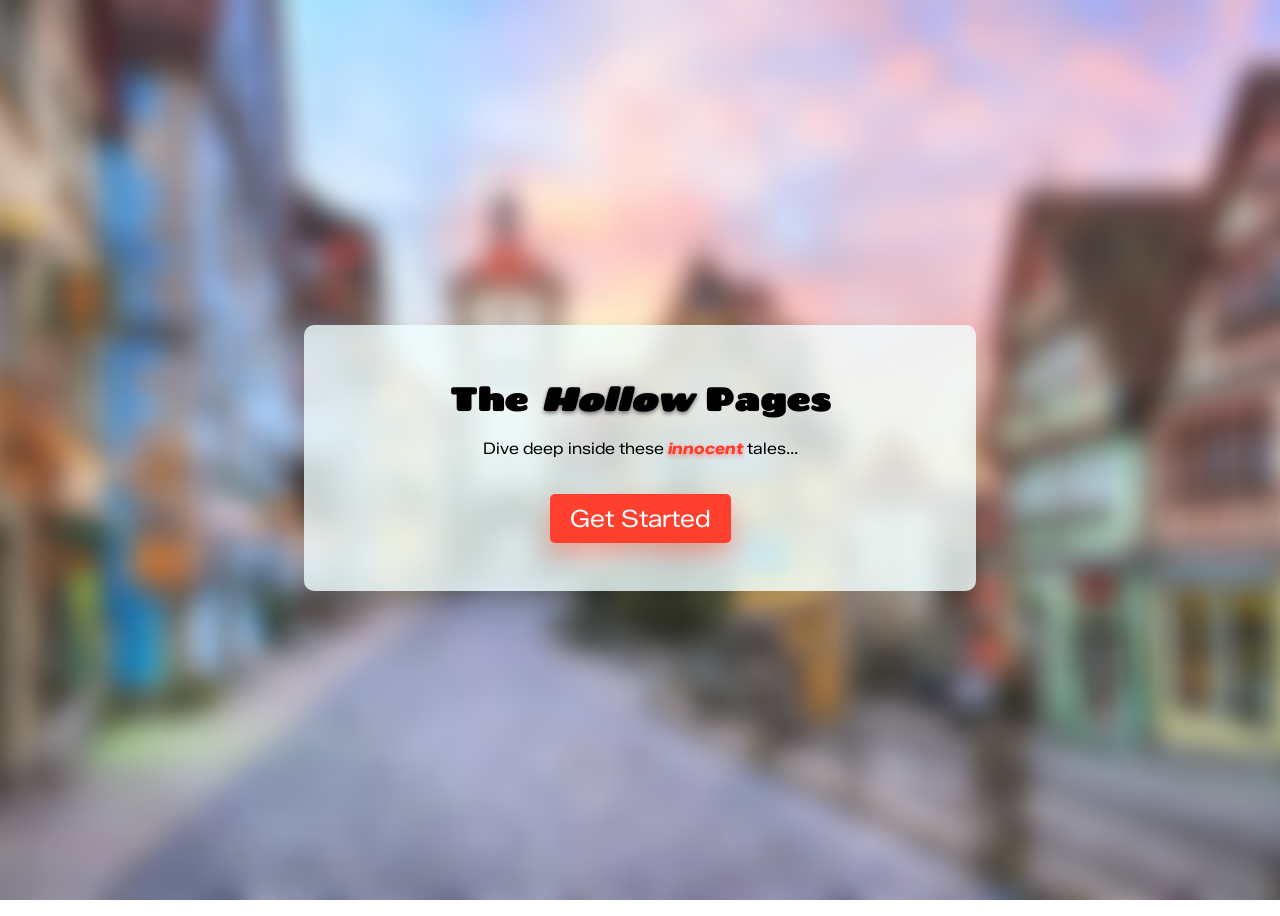
==== index.html @ 2abec1e9 "init" ====
<!DOCTYPE HTML>
<html>
<head>
    <meta charset="utf-8">
    <title>The Hollow Pages</title>
    <link rel="stylesheet" href="index-style.css">
    <link rel="icon" type="image/x-icon" href="#">
</head>
<body>
    <img src="img/town-street-blurred.png" class="background-image" alt="Background image">
    <main class="main">
        <div class="get-started-container">
            <h1>The <span id="hollow">Hollow</span> Pages</h1>
            <p>Dive deep inside these <span id="innocent-text">innocent</span> tales...</p>
            <p><a id="get-started-button"href="home.html">Get Started</a></p>
        </div>
    </main>
</body>
</html>
---- index-style.css ----
@import url('https://fonts.googleapis.com/css2?family=Chango&family=Schoolbell&family=Zalando+Sans+SemiExpanded:ital,wght@0,200..900;1,200..900&display=swap');

.background-container {
    position: relative;
    height: 100vh;
    width: 100%;
    overflow: hidden;
    background-color: rgb(254, 255, 240);
}

.background-image {
    position: absolute;
    top: 0;
    left: 0;
    width: 100%;
    height: 100%;
    object-fit: cover;
    z-index: -1;
}

.get-started-container {
    position: relative;
    z-index: 1;
    text-align: center;
    justify-content: center;
    max-width: 640px;
    width: 100%;
    padding-top: 300px;
    padding: 32px 16px;
    background-color: rgba(240, 255, 255, 0.773);
    border-radius: 10px;
    box-shadow: 0 12px 24px rgba(0, 0, 0, 0.2);
}

.main {
    display: flex;
    justify-content: center;
    align-items: center;
    height: 100vh;
}

#hollow {
    font-weight: bold;
    font-style: italic;
    font-family: 'Chango', 'Zalando Sans SemiExpanded', Arial, sans-serif;
    text-shadow: 0 2px 4px rgba(0, 0, 0, 0.5);
}

#innocent-text {
    color: rgb(254, 59, 41);
    font-weight: bold;
    font-style: italic;
    font-family: 'Schoolbell', 'Zalando Sans SemiExpanded', Arial, sans-serif;
    text-shadow: 0 2px 4px rgba(254, 59, 41, 0.5);
}

#get-started-button {
    display: inline-block;
    margin-top: 20px;
    padding: 10px 20px;
    background-color: #ff402e;
    color: white;
    font-family: 'Schoolbell', 'Zalando Sans SemiExpanded', Arial, sans-serif;
    font-size: 24px;
    border-radius: 5px;
    cursor: pointer;
    text-decoration: none;
    box-shadow: 0 12px 24px rgba(255, 64, 46, 0.4);
}

h1 {
    font-family: 'Chango', sans-serif;
}

h2 {
    font-family: 'Schoolbell', Calibri, sans-serif;
}

p {
    font-family: 'Zalando Sans SemiExpanded', Calibri, sans-serif;
}
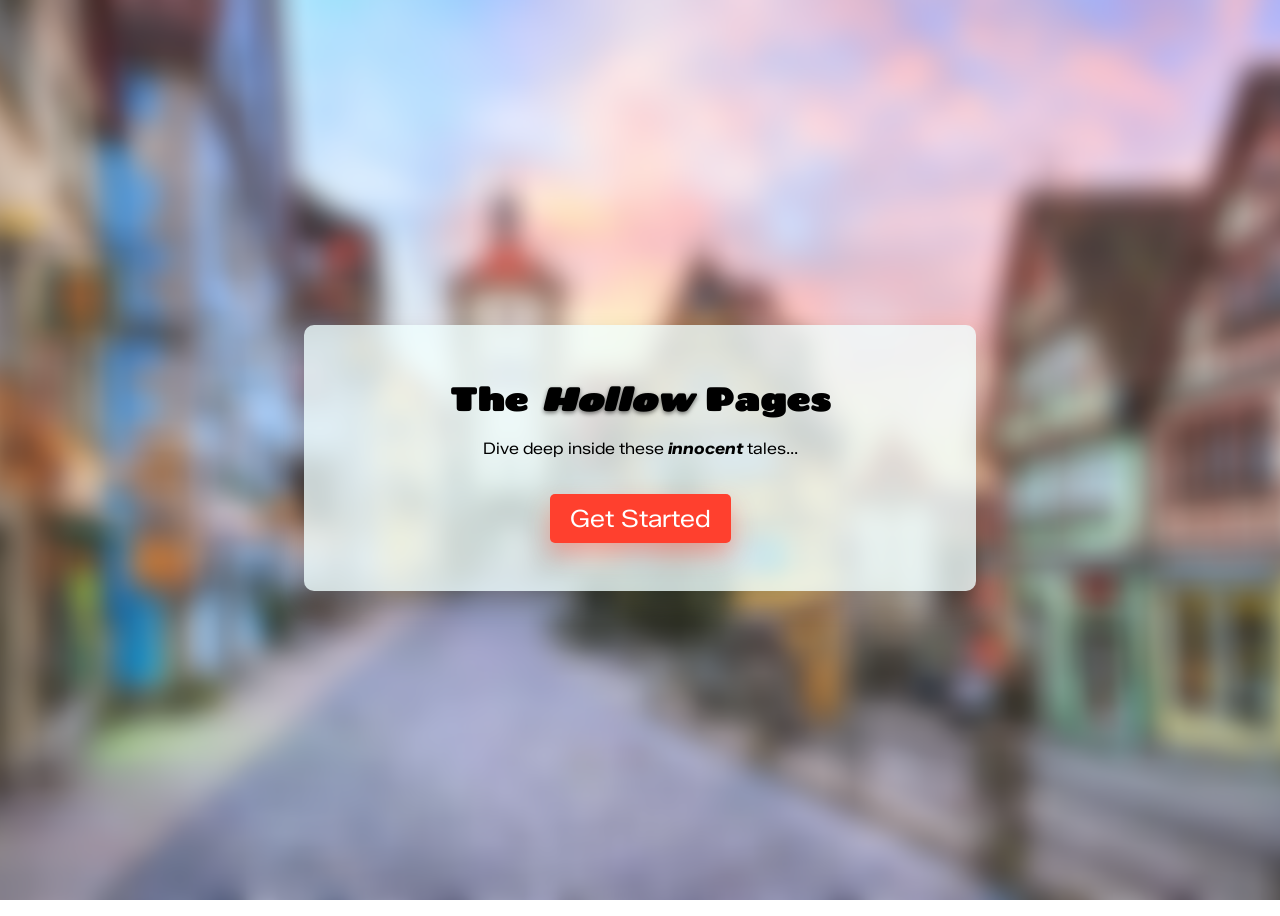
==== commit 31facad1: "Home Page Menu" ====
--- a/index.html
+++ b/index.html
@@ -4,15 +4,15 @@
     <meta charset="utf-8">
     <title>The Hollow Pages</title>
     <link rel="stylesheet" href="index-style.css">
-    <link rel="icon" type="image/x-icon" href="#">
+    <link rel="icon" type="image/x-icon" href="img/logo-icon.png">
 </head>
 <body>
     <img src="img/town-street-blurred.png" class="background-image" alt="Background image">
     <main class="main">
         <div class="get-started-container">
-            <h1>The <span id="hollow">Hollow</span> Pages</h1>
+            <h1 id="title">The <span id="hollow">Hollow</span> Pages</h1>
             <p>Dive deep inside these <span id="innocent-text">innocent</span> tales...</p>
-            <p><a id="get-started-button"href="home.html">Get Started</a></p>
+            <p><a class="get-started-button" href="home/index.html">Get Started</a></p>
         </div>
     </main>
 </body>
--- a/index-style.css
+++ b/index-style.css
@@ -47,14 +47,19 @@
 }
 
 #innocent-text {
-    color: rgb(254, 59, 41);
+    font-family: 'Schoolbell', 'Zalando Sans SemiExpanded', Arial, sans-serif;
     font-weight: bold;
     font-style: italic;
-    font-family: 'Schoolbell', 'Zalando Sans SemiExpanded', Arial, sans-serif;
-    text-shadow: 0 2px 4px rgba(254, 59, 41, 0.5);
+    transition: text-shadow 0.5s ease, color 0.5s ease;
 }
 
-#get-started-button {
+#innocent-text:hover,
+#innocent-text:focus-visible {
+    text-shadow: 0 2px 4px rgba(254, 59, 41, 0.5);
+    color: rgb(254, 59, 41);
+}
+
+.get-started-button {
     display: inline-block;
     margin-top: 20px;
     padding: 10px 20px;
@@ -66,6 +71,22 @@
     cursor: pointer;
     text-decoration: none;
     box-shadow: 0 12px 24px rgba(255, 64, 46, 0.4);
+    transition: transform 0.2s ease, box-shadow 0.2s ease;
+}
+
+.get-started-button:hover,
+.get-started-button:focus-visible {
+    transform: translateY(-2px);
+    box-shadow: 0 16px 32px rgba(255, 64, 46, 0.6);
+}
+
+#title {
+    transition: transform 0.2s ease, text-shadow 0.2s ease;
+}
+
+#title:hover,
+#title:focus-visible {
+    transform: translateY(-2px);
 }
 
 h1 {
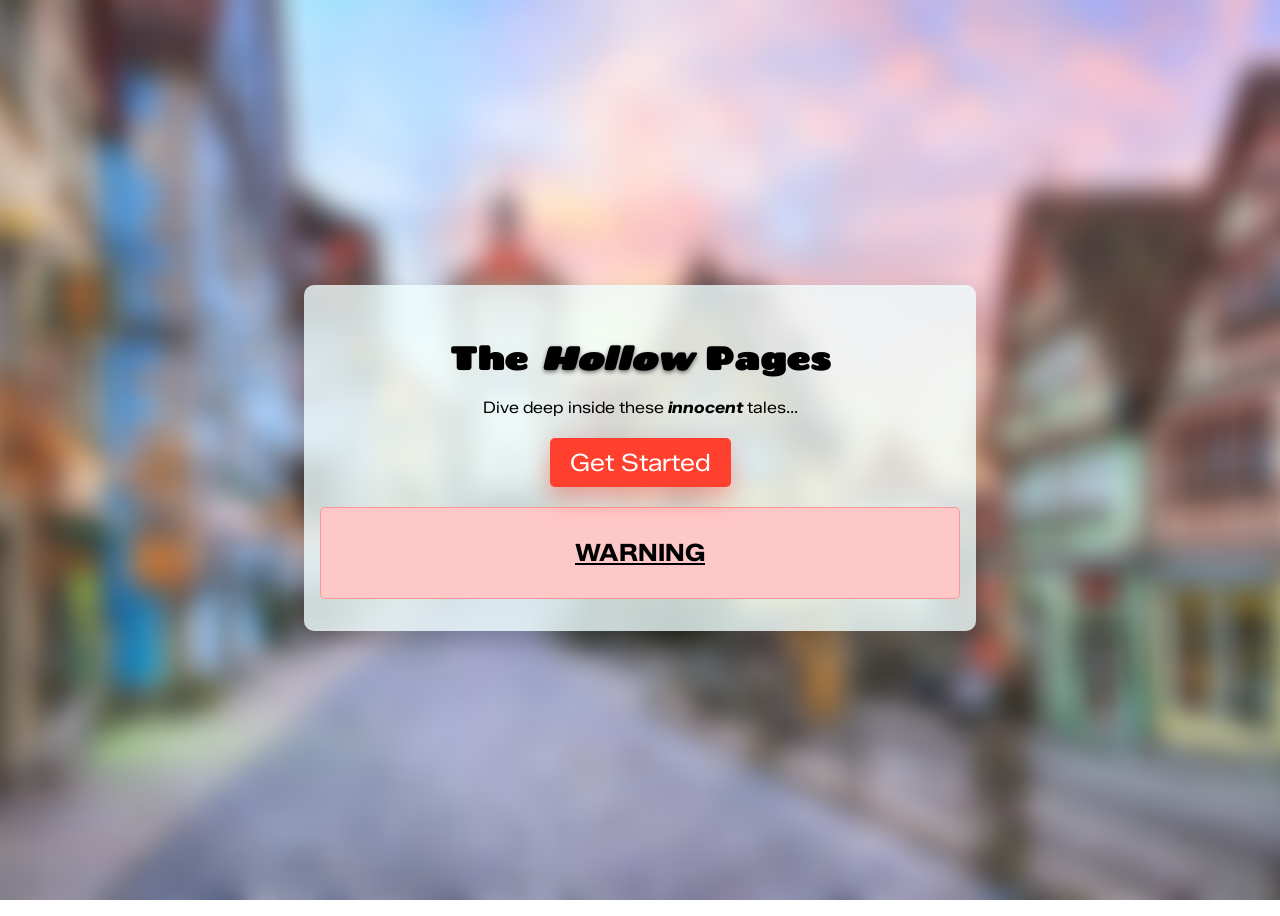
==== commit 032b3ee4: "Polish" ====
--- a/index.html
+++ b/index.html
@@ -2,8 +2,9 @@
 <html>
 <head>
     <meta charset="utf-8">
+    <meta name="viewport" content="width=device-width, initial-scale=1.0">
     <title>The Hollow Pages</title>
-    <link rel="stylesheet" href="index-style.css">
+    <link rel="stylesheet" href="style.css">
     <link rel="icon" type="image/x-icon" href="img/logo-icon.png">
 </head>
 <body>
@@ -13,6 +14,10 @@
             <h1 id="title">The <span id="hollow">Hollow</span> Pages</h1>
             <p>Dive deep inside these <span id="innocent-text">innocent</span> tales...</p>
             <p><a class="get-started-button" href="home/index.html">Get Started</a></p>
+            <div class="warning-container">
+                <h2 style="font-family: 'Zalando Sans SemiExpanded', sans-serif; text-decoration: underline;">WARNING</h2>
+                <p id="warning-text"><br> Some viewers might find the following content disturbing. <br> Viewer discretion is advised.</p>
+            </div>
         </div>
     </main>
 </body>
--- a/style.css
+++ b/style.css
@@ -0,0 +1,117 @@
+@import url('https://fonts.googleapis.com/css2?family=Chango&family=Schoolbell&family=Zalando+Sans+SemiExpanded:ital,wght@0,200..900;1,200..900&display=swap');
+
+.background-container {
+    position: relative;
+    height: 100vh;
+    width: 100%;
+    overflow: hidden;
+    background-color: rgb(254, 255, 240);
+}
+
+.background-image {
+    position: absolute;
+    top: 0;
+    left: 0;
+    width: 100%;
+    height: 100%;
+    object-fit: cover;
+    z-index: -1;
+}
+
+.get-started-container {
+    position: relative;
+    z-index: 1;
+    text-align: center;
+    justify-content: center;
+    max-width: 640px;
+    width: 100%;
+    padding-top: 300px;
+    padding: 32px 16px;
+    background-color: rgba(240, 255, 255, 0.773);
+    border-radius: 10px;
+    box-shadow: 0 12px 24px rgba(0, 0, 0, 0.2);
+}
+
+.main {
+    display: flex;
+    justify-content: center;
+    align-items: center;
+    height: 100vh;
+}
+
+#hollow {
+    font-weight: bold;
+    font-style: italic;
+    font-family: 'Chango', 'Zalando Sans SemiExpanded', Arial, sans-serif;
+    text-shadow: 0 2px 4px rgba(0, 0, 0, 0.5);
+}
+
+#innocent-text {
+    font-family: 'Schoolbell', 'Zalando Sans SemiExpanded', Arial, sans-serif;
+    font-weight: bold;
+    font-style: italic;
+    transition: text-shadow 0.5s ease, color 0.5s ease;
+}
+
+#innocent-text:hover,
+#innocent-text:focus-visible {
+    text-shadow: 0 2px 4px rgba(254, 59, 41, 0.5);
+    color: rgb(254, 59, 41);
+}
+
+.get-started-button {
+    display: inline-block;
+    margin-top: 5px;
+    padding: 10px 20px;
+    background-color: #ff402e;
+    color: white;
+    font-family: 'Schoolbell', 'Zalando Sans SemiExpanded', Arial, sans-serif;
+    font-size: 24px;
+    border-radius: 5px;
+    text-decoration: none;
+    box-shadow: 0 12px 24px rgba(255, 64, 46, 0.4);
+    transition: transform 0.5s ease, box-shadow 0.5s ease;
+}
+
+.get-started-button:hover,
+.get-started-button:focus-visible {
+    transform: translateY(-2px);
+    box-shadow: 0 16px 32px rgba(255, 64, 46, 0.6);
+}
+
+#title {
+    transition: transform 0.2s ease, text-shadow 0.2s ease;
+}
+
+#title:hover,
+#title:focus-visible {
+    transform: translateY(-2px);
+}
+
+.warning-container {
+    margin-top: 20px;
+    padding: 10px;
+    background-color: rgb(255, 200, 200);
+    border: 1px solid rgb(255, 150, 150);
+    border-radius: 5px;
+    height: 70px;
+    overflow: hidden;
+    transition: height 0.5s ease;
+}
+
+.warning-container:hover,
+.warning-container:focus-within {
+    height: 150px;
+}
+
+h1 {
+    font-family: 'Chango', sans-serif;
+}
+
+h2 {
+    font-family: 'Schoolbell', Calibri, sans-serif;
+}
+
+p {
+    font-family: 'Zalando Sans SemiExpanded', Calibri, sans-serif;
+}
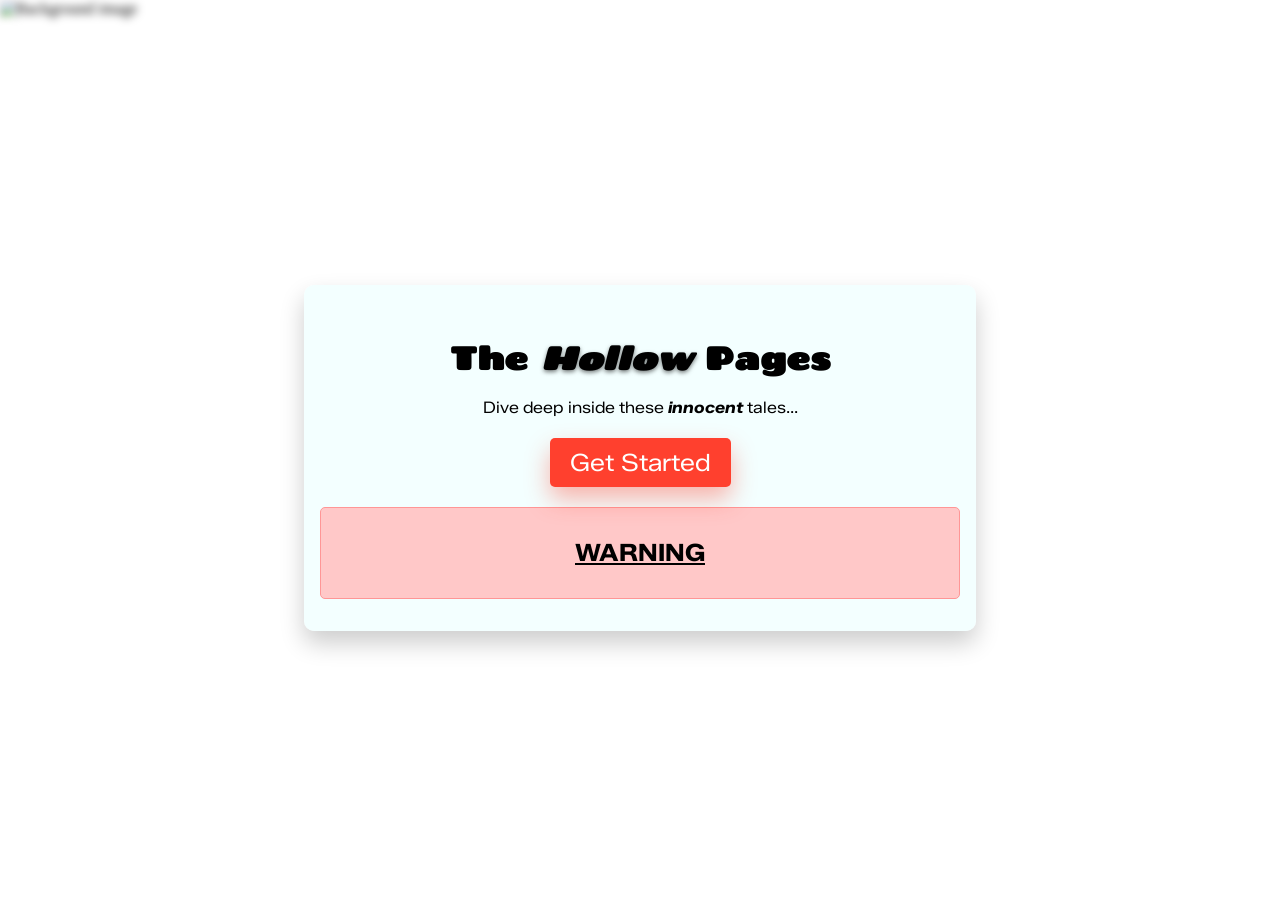
==== commit 6b35098b: "Updated home page" ====
--- a/index.html
+++ b/index.html
@@ -8,7 +8,7 @@
     <link rel="icon" type="image/x-icon" href="img/logo-icon.png">
 </head>
 <body>
-    <img src="img/town-street-blurred.png" class="background-image" alt="Background image">
+    <img src="img/woods1.jpg" class="background-image" alt="Background image">
     <main class="main">
         <div class="get-started-container">
             <h1 id="title">The <span id="hollow">Hollow</span> Pages</h1>
--- a/style.css
+++ b/style.css
@@ -16,6 +16,7 @@
     height: 100%;
     object-fit: cover;
     z-index: -1;
+    filter: blur(4px);
 }
 
 .get-started-container {
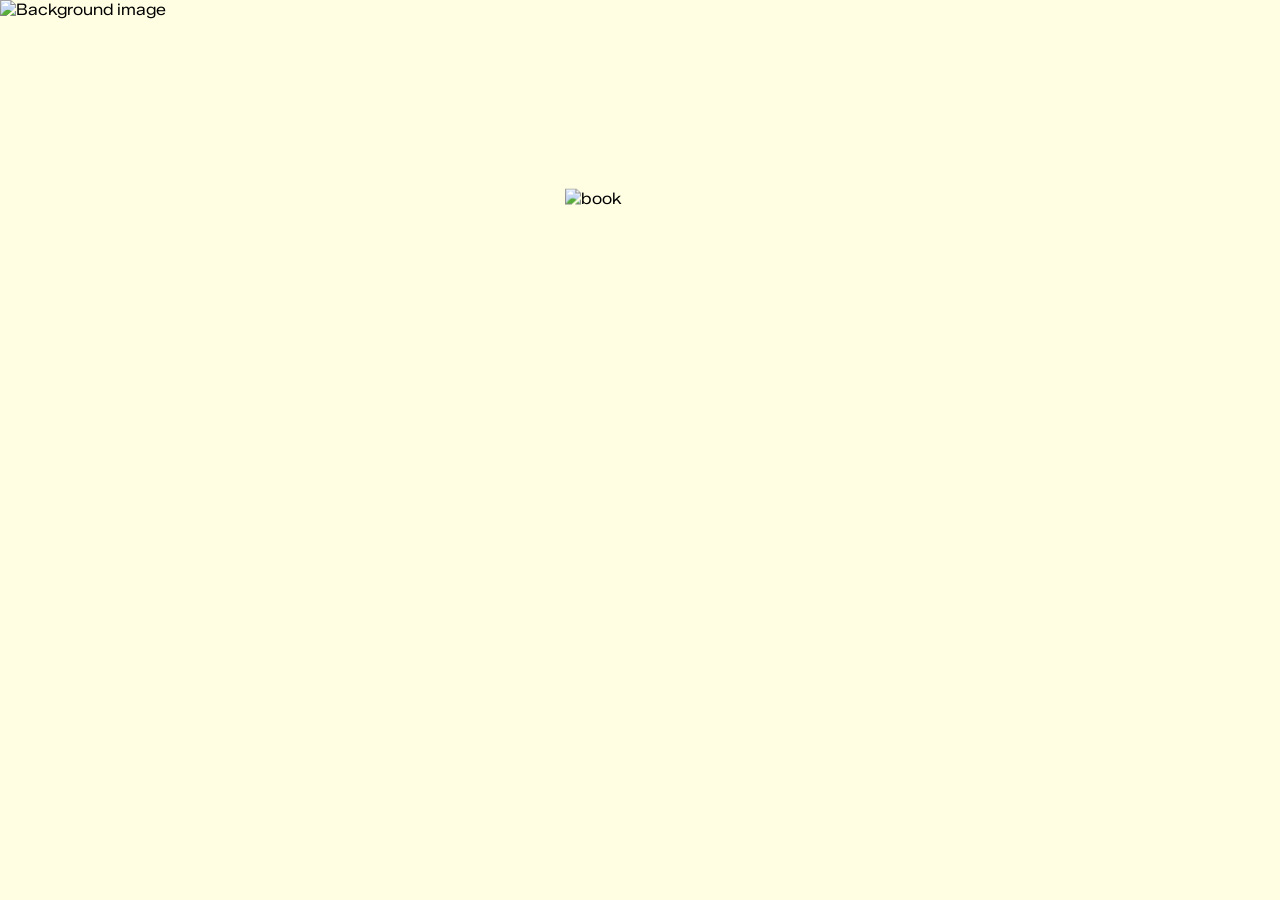
==== commit 16b13afe: "Landing Page Polishing" ====
--- a/index.html
+++ b/index.html
@@ -5,20 +5,32 @@
     <meta name="viewport" content="width=device-width, initial-scale=1.0">
     <title>The Hollow Pages</title>
     <link rel="stylesheet" href="style.css">
-    <link rel="icon" type="image/x-icon" href="img/logo-icon.png">
+    <link rel="icon" type="image/x-icon" href="assets/logo-icon.png">
 </head>
 <body>
-    <img src="img/woods1.jpg" class="background-image" alt="Background image">
-    <main class="main">
-        <div class="get-started-container">
-            <h1 id="title">The <span id="hollow">Hollow</span> Pages</h1>
-            <p>Dive deep inside these <span id="innocent-text">innocent</span> tales...</p>
-            <p><a class="get-started-button" href="home/index.html">Get Started</a></p>
-            <div class="warning-container">
-                <h2 style="font-family: 'Zalando Sans SemiExpanded', sans-serif; text-decoration: underline;">WARNING</h2>
-                <p id="warning-text"><br> Some viewers might find the following content disturbing. <br> Viewer discretion is advised.</p>
+    <img src="assets/landing-page.gif" class="background-image" alt="Background image">
+    <main>
+        <div class="glowing-book" id="glowing-book">
+            <img src="assets/glowing-book.png" alt="book">
+        </div>
+        <div class="open-book" id="open-book">
+            <p style="font-family: 'Schoolbell', sans-serif; color: white; margin: 0 0 1.5rem 0; font-size: 1rem; opacity: 0.5;">hover around...</p>
+            <div class="inner-panel">
+                <table width="100%" height="100%" style="border-collapse: collapse;">
+                    <tr>
+                        <td>
+                            Beneath the familiar rhythms of childhood stories lie forgotten warnings, hidden truths, and unsettling histories that many have overlooked as generations passed, inviting readers to <span>enter</span> deeper into meanings long buried beneath comforting words.
+                        </td>
+                        <td width="1%" bgcolor="#777" style="padding: 0;"></td>
+                        <td>
+                            Stories once told for comfort often carried messages shaped by fear, caution, and survival, and through <span>the Hollow Pages</span> these darker interpretations are preserved, examined, and uncovered to reveal the shadows concealed behind timeless tales.
+                        </td>
+                    </tr>
+                </table>
             </div>
         </div>
+        <div id="fade-overlay"></div>
     </main>
+    <script src="script.js" type="text/javascript"></script>
 </body>
 </html>
--- a/style.css
+++ b/style.css
@@ -1,4 +1,10 @@
 @import url('https://fonts.googleapis.com/css2?family=Chango&family=Schoolbell&family=Zalando+Sans+SemiExpanded:ital,wght@0,200..900;1,200..900&display=swap');
+
+body {
+    background-color: #fffee3;
+    font-family: 'Zalando Sans SemiExpanded', sans-serif;
+    margin: 0;
+}
 
 .background-container {
     position: relative;
@@ -16,103 +22,107 @@
     height: 100%;
     object-fit: cover;
     z-index: -1;
-    filter: blur(4px);
 }
 
-.get-started-container {
-    position: relative;
-    z-index: 1;
-    text-align: center;
-    justify-content: center;
-    max-width: 640px;
-    width: 100%;
-    padding-top: 300px;
-    padding: 32px 16px;
-    background-color: rgba(240, 255, 255, 0.773);
-    border-radius: 10px;
-    box-shadow: 0 12px 24px rgba(0, 0, 0, 0.2);
+@keyframes floatAnimation {
+    0% { transform: translateY(0px); }
+    50% { transform: translateY(-20px); }
+    100% { transform: translateY(0px); }
 }
 
-.main {
-    display: flex;
-    justify-content: center;
-    align-items: center;
-    height: 100vh;
+.glowing-book {
+    position: absolute;
+    width: 150px;
+    height: auto;
+    top: 22%;
+    left: 50%;
+    transform: translate(-50%, -50%);
 }
 
-#hollow {
-    font-weight: bold;
-    font-style: italic;
-    font-family: 'Chango', 'Zalando Sans SemiExpanded', Arial, sans-serif;
-    text-shadow: 0 2px 4px rgba(0, 0, 0, 0.5);
+.glowing-book img {
+    width: 100%;
+    height: 100%;
+    animation: floatAnimation 2s ease-in-out infinite;
 }
 
-#innocent-text {
-    font-family: 'Schoolbell', 'Zalando Sans SemiExpanded', Arial, sans-serif;
-    font-weight: bold;
-    font-style: italic;
-    transition: text-shadow 0.5s ease, color 0.5s ease;
+.glowing-book img:hover, .glowing-book img:focus {
+    cursor: pointer;
 }
 
-#innocent-text:hover,
-#innocent-text:focus-visible {
-    text-shadow: 0 2px 4px rgba(254, 59, 41, 0.5);
-    color: rgb(254, 59, 41);
+.open-book {
+    position: relative;
+    display: flex;
+    flex-direction: column;
+    z-index: 2;
+    width: 80vw;
+    height: 80vh;
+    margin: 5vh auto;
+    padding: 0.5rem 3rem 3rem 3rem;
+    background-color: #0E2FA8;
+    border-radius: 20px;
+    box-shadow: 0 10px 30px rgba(0, 0, 0, 0.2);
+    overflow: hidden;
+    opacity: 0;
+    pointer-events: none;
+    transition: opacity 0.4s ease;
 }
 
-.get-started-button {
-    display: inline-block;
-    margin-top: 5px;
-    padding: 10px 20px;
-    background-color: #ff402e;
-    color: white;
-    font-family: 'Schoolbell', 'Zalando Sans SemiExpanded', Arial, sans-serif;
-    font-size: 24px;
-    border-radius: 5px;
-    text-decoration: none;
-    box-shadow: 0 12px 24px rgba(255, 64, 46, 0.4);
-    transition: transform 0.5s ease, box-shadow 0.5s ease;
+.open-book.active {
+    opacity: 1;
+    pointer-events: auto;
 }
 
-.get-started-button:hover,
-.get-started-button:focus-visible {
-    transform: translateY(-2px);
-    box-shadow: 0 16px 32px rgba(255, 64, 46, 0.6);
+.open-book td {
+    padding: 40px;
+    font-size: clamp(2vh, 3.5vh, 4vh);
+    color: black;
+    line-height: 8vh;
 }
 
-#title {
-    transition: transform 0.2s ease, text-shadow 0.2s ease;
+.open-book td span {
+    text-decoration: underline;
+    text-decoration-color: transparent;
+    transition: all 0.3s ease;
 }
 
-#title:hover,
-#title:focus-visible {
-    transform: translateY(-2px);
+.open-book td span:hover {
+    color: #ffa719;
+    text-decoration-color: #ffa719;
 }
 
-.warning-container {
-    margin-top: 20px;
-    padding: 10px;
-    background-color: rgb(255, 200, 200);
-    border: 1px solid rgb(255, 150, 150);
-    border-radius: 5px;
-    height: 70px;
-    overflow: hidden;
-    transition: height 0.5s ease;
+.open-book td span.active {
+    color: #ffa719;
+    text-decoration-color: #ffa719;
 }
 
-.warning-container:hover,
-.warning-container:focus-within {
-    height: 150px;
+.open-book .inner-panel {
+    position: relative;
+    width: 100%;
+    height: 100%;
+    margin: 0;
+    background-color: aliceblue;
+    border-radius: 12px;
+    border-left: 10px solid #cbcbcb;
+    border-right: 10px solid #cbcbcb;
+    box-sizing: border-box;
+    overflow: hidden;
 }
 
-h1 {
-    font-family: 'Chango', sans-serif;
+#fade-overlay {
+    position: absolute;
+    top: 0;
+    left: 0;
+    width: 100%;
+    height: 100%;
+    object-fit: cover;
+    z-index: 20;
+    background-color: black;
+    opacity: 0;
+    pointer-events: none;
+    transition: all 0.5s ease;
 }
 
-h2 {
-    font-family: 'Schoolbell', Calibri, sans-serif;
-}
-
-p {
-    font-family: 'Zalando Sans SemiExpanded', Calibri, sans-serif;
+#fade-overlay.active {
+    opacity: 1;
+    pointer-events: auto;
 }
